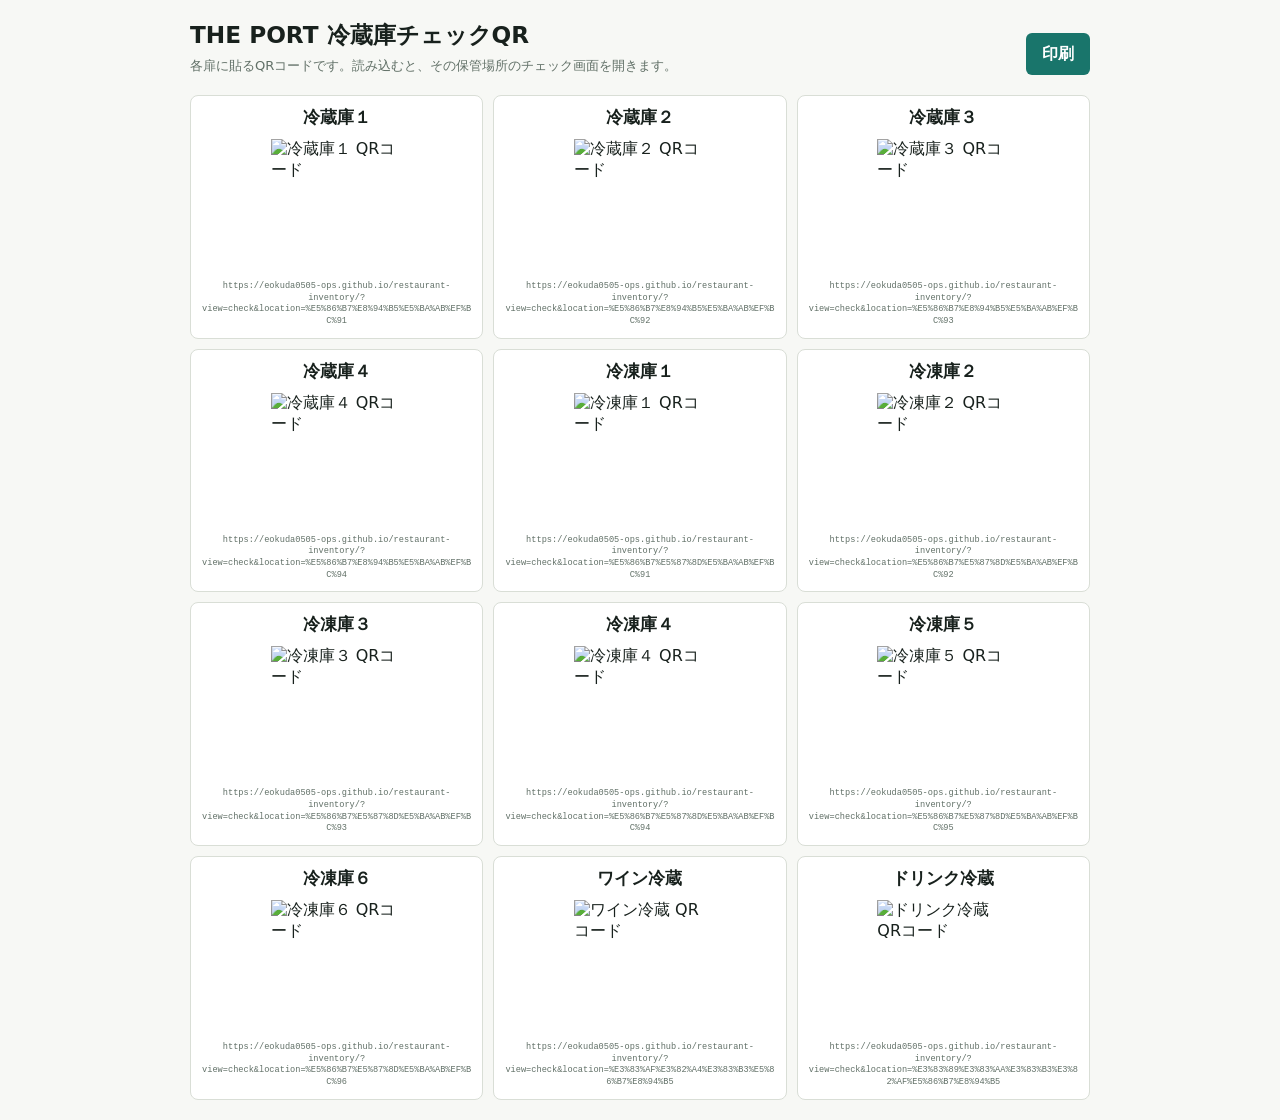
==== qr-codes.html @ e3b026b0 "Add files via upload" ====
<!doctype html>
<html lang="ja">
<head>
  <meta charset="utf-8">
  <meta name="viewport" content="width=device-width, initial-scale=1">
  <title>THE PORT 冷蔵庫チェックQR</title>
  <style>
    * {
      box-sizing: border-box;
    }

    body {
      margin: 0;
      font-family: system-ui, -apple-system, BlinkMacSystemFont, "Segoe UI", sans-serif;
      color: #18211d;
      background: #f7f8f5;
    }

    main {
      width: min(900px, calc(100% - 32px));
      margin: 0 auto;
      padding: 20px 0;
    }

    header {
      display: flex;
      justify-content: space-between;
      gap: 16px;
      align-items: end;
      margin-bottom: 20px;
    }

    h1 {
      margin: 0;
      font-size: 1.45rem;
    }

    p {
      margin: 6px 0 0;
      color: #617067;
      font-size: 0.82rem;
    }

    button {
      min-height: 42px;
      border: 0;
      border-radius: 6px;
      padding: 0 16px;
      background: #19756b;
      color: #fff;
      cursor: pointer;
      font: inherit;
      font-weight: 800;
    }

    .qr-grid {
      display: grid;
      grid-template-columns: repeat(3, minmax(0, 1fr));
      gap: 10px;
    }

    .qr-card {
      display: grid;
      gap: 10px;
      place-items: center;
      break-inside: avoid;
      border: 1px solid #d9ded6;
      border-radius: 8px;
      padding: 10px;
      background: #fff;
    }

    .qr-card h2 {
      margin: 0;
      font-size: 1.05rem;
    }

    .qr-card img {
      width: 132px;
      height: 132px;
    }

    .qr-card code {
      max-width: 100%;
      overflow-wrap: anywhere;
      color: #617067;
      font-size: 0.54rem;
      line-height: 1.35;
      text-align: center;
    }

    @page {
      size: A4 portrait;
      margin: 8mm;
    }

    @media print {
      body {
        background: #fff;
      }

      main {
        width: 194mm;
        padding: 0;
      }

      header {
        margin-bottom: 4mm;
      }

      h1 {
        font-size: 13pt;
      }

      button,
      header p {
        display: none;
      }

      .qr-grid {
        grid-template-columns: repeat(3, 1fr);
        gap: 4mm;
      }

      .qr-card {
        box-shadow: none;
        min-height: 62mm;
        padding: 4mm;
      }

      .qr-card h2 {
        font-size: 12pt;
      }

      .qr-card img {
        width: 34mm;
        height: 34mm;
      }

      .qr-card code {
        font-size: 5.5pt;
        line-height: 1.2;
      }
    }

    @media (max-width: 760px) {
      header {
        display: grid;
      }

      .qr-grid {
        grid-template-columns: 1fr;
      }
    }
  </style>
</head>
<body>
  <main>
    <header>
      <div>
        <h1>THE PORT 冷蔵庫チェックQR</h1>
        <p>各扉に貼るQRコードです。読み込むと、その保管場所のチェック画面を開きます。</p>
      </div>
      <button type="button" onclick="window.print()">印刷</button>
    </header>

    <section class="qr-grid" id="qrGrid" aria-label="保管場所QRコード一覧"></section>
  </main>

  <script>
    const baseUrl = "https://eokuda0505-ops.github.io/restaurant-inventory/";
    const locations = [
      "冷蔵庫１",
      "冷蔵庫２",
      "冷蔵庫３",
      "冷蔵庫４",
      "冷凍庫１",
      "冷凍庫２",
      "冷凍庫３",
      "冷凍庫４",
      "冷凍庫５",
      "冷凍庫６",
      "ワイン冷蔵",
      "ドリンク冷蔵"
    ];

    const grid = document.querySelector("#qrGrid");

    locations.forEach((location) => {
      const url = new URL(baseUrl);
      url.searchParams.set("view", "check");
      url.searchParams.set("location", location);

      const card = document.createElement("article");
      card.className = "qr-card";
      card.innerHTML = `
        <h2>${location}</h2>
        <img alt="${location} QRコード" src="${buildQrImageUrl(url.toString())}">
        <code>${url.toString()}</code>
      `;
      grid.append(card);
    });

    function buildQrImageUrl(url) {
      const qrUrl = new URL("https://api.qrserver.com/v1/create-qr-code/");
      qrUrl.searchParams.set("size", "240x240");
      qrUrl.searchParams.set("margin", "10");
      qrUrl.searchParams.set("data", url);
      return qrUrl.toString();
    }
  </script>
</body>
</html>
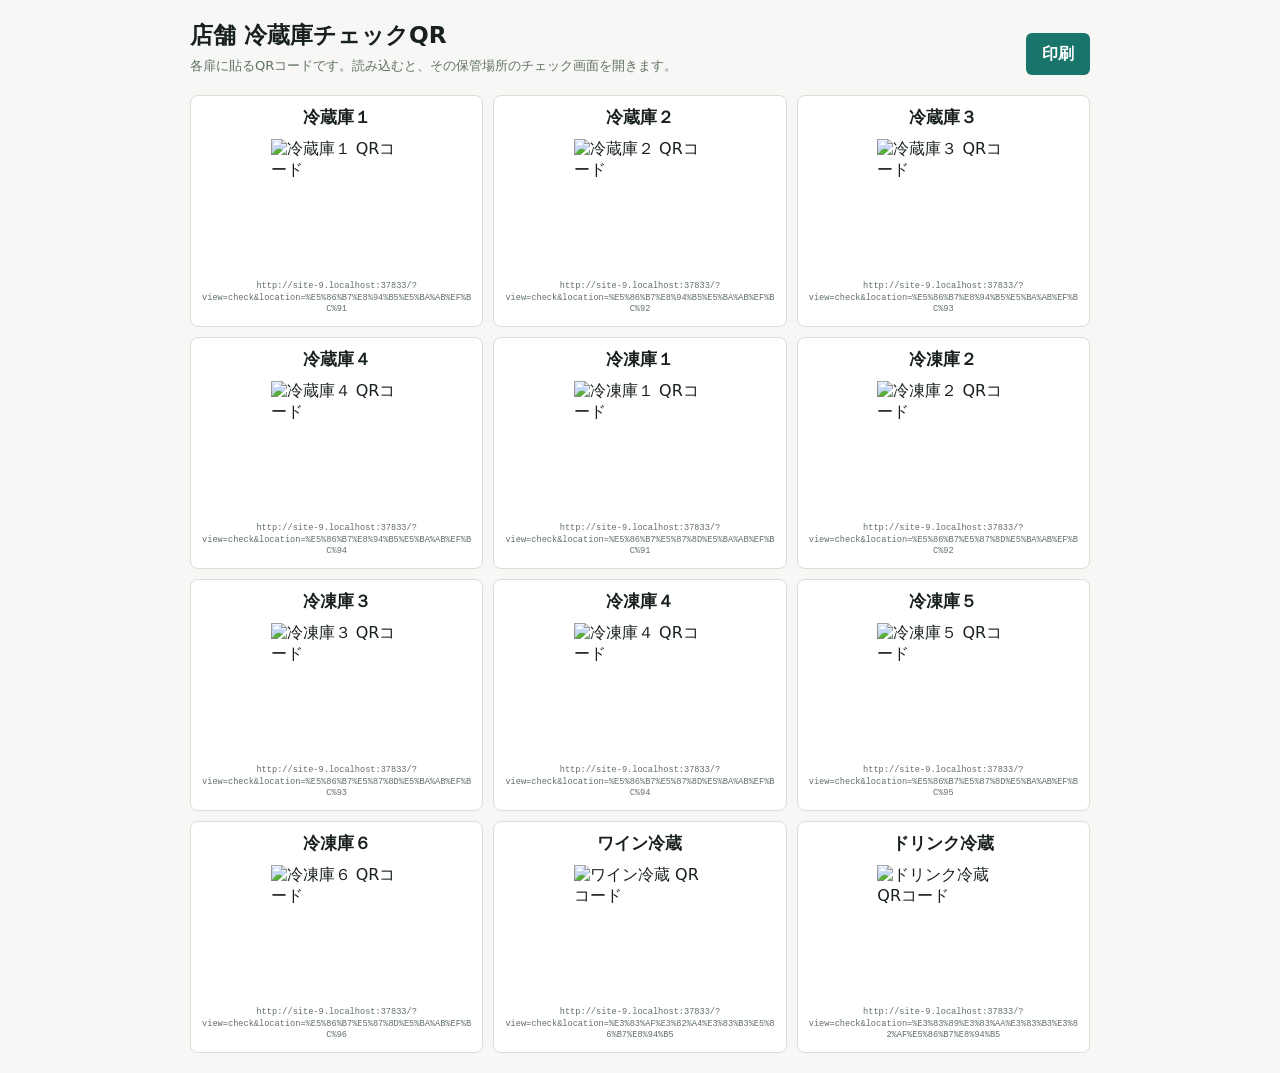
==== commit 0606590e: "Add files via upload" ====
--- a/qr-codes.html
+++ b/qr-codes.html
@@ -3,7 +3,7 @@
 <head>
   <meta charset="utf-8">
   <meta name="viewport" content="width=device-width, initial-scale=1">
-  <title>THE PORT 冷蔵庫チェックQR</title>
+  <title>冷蔵庫チェックQR</title>
   <style>
     * {
       box-sizing: border-box;
@@ -158,7 +158,7 @@
   <main>
     <header>
       <div>
-        <h1>THE PORT 冷蔵庫チェックQR</h1>
+        <h1 id="pageTitle">冷蔵庫チェックQR</h1>
         <p>各扉に貼るQRコードです。読み込むと、その保管場所のチェック画面を開きます。</p>
       </div>
       <button type="button" onclick="window.print()">印刷</button>
@@ -168,8 +168,10 @@
   </main>
 
   <script>
-    const baseUrl = "https://eokuda0505-ops.github.io/restaurant-inventory/";
-    const locations = [
+    const params = new URLSearchParams(window.location.search);
+    const businessName = params.get("name") || "店舗";
+    const storeId = params.get("store") || "";
+    const defaultLocations = [
       "冷蔵庫１",
       "冷蔵庫２",
       "冷蔵庫３",
@@ -183,21 +185,33 @@
       "ワイン冷蔵",
       "ドリンク冷蔵"
     ];
+    const locations = (params.get("locations") || "")
+      .split("|")
+      .map((location) => location.trim())
+      .filter(Boolean);
+    const activeLocations = locations.length ? locations : defaultLocations;
+    const baseUrl = new URL("./", window.location.href);
 
     const grid = document.querySelector("#qrGrid");
-
-    locations.forEach((location) => {
+    document.querySelector("#pageTitle").textContent = `${businessName} 冷蔵庫チェックQR`;
+    document.title = `${businessName} 冷蔵庫チェックQR`;
+
+    activeLocations.forEach((location) => {
       const url = new URL(baseUrl);
       url.searchParams.set("view", "check");
       url.searchParams.set("location", location);
+      if (storeId) url.searchParams.set("store", storeId);
 
       const card = document.createElement("article");
       card.className = "qr-card";
-      card.innerHTML = `
-        <h2>${location}</h2>
-        <img alt="${location} QRコード" src="${buildQrImageUrl(url.toString())}">
-        <code>${url.toString()}</code>
-      `;
+      const title = document.createElement("h2");
+      title.textContent = location;
+      const image = document.createElement("img");
+      image.alt = `${location} QRコード`;
+      image.src = buildQrImageUrl(url.toString());
+      const code = document.createElement("code");
+      code.textContent = url.toString();
+      card.append(title, image, code);
       grid.append(card);
     });
 
